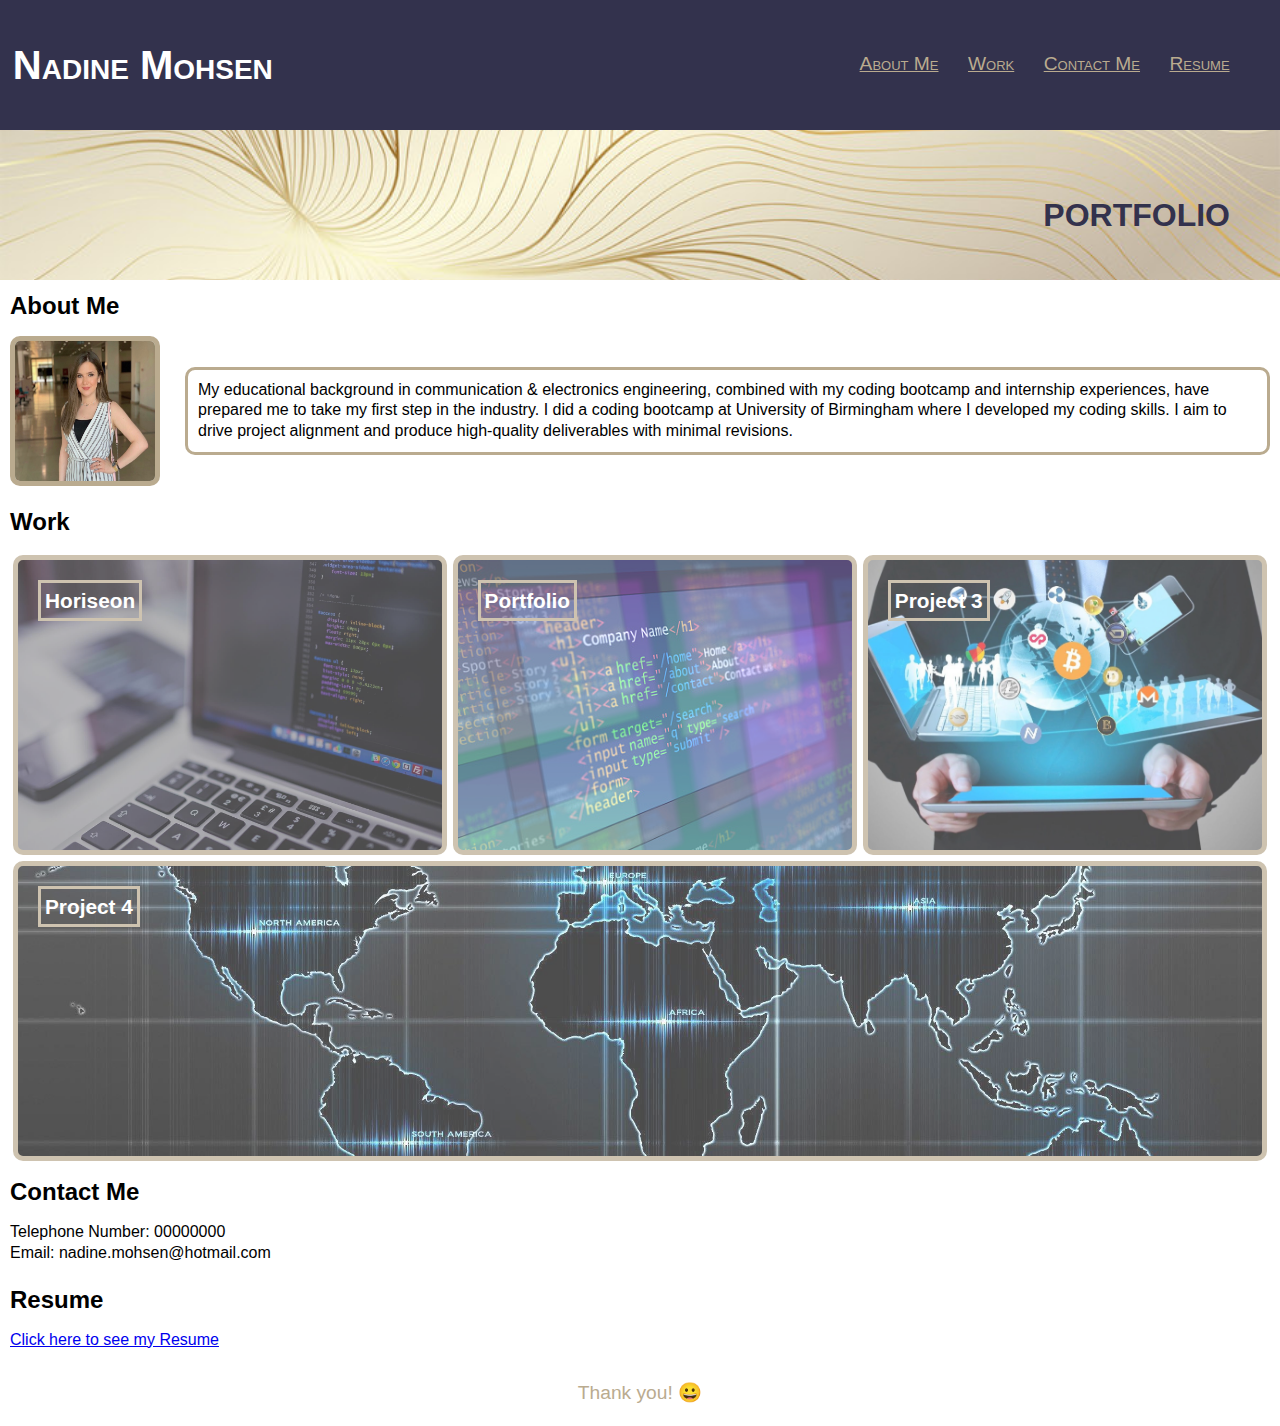
==== index.html @ 05b43766 "commit 5" ====
<!DOCTYPE html>
<html>
  <head>
    <title>My Portfolio</title>
    <meta charset="UTF-8" />
    <meta name="viewport" content="width=device-width, initial-scale=1" />
    <link rel="stylesheet" href="./assets/css/reset.css" />
    <link rel="stylesheet" type="text/css" href="./assets/css/style.css" />
        <link rel="shortcut icon" type="image/png" href="./assets/images/favicon.png">
  </head>
  
  <body>
  
    <header>
      <h1>Nadine Mohsen</h1>
      <nav>
        <ul>
            <li>
                <a href="#about-me">About Me</a>
            </li>
            <li>
                <a href="#work">Work</a>
            </li>
            <li>
                <a href="#contact-me">Contact Me</a>
            </li>
            <li>
                <a href="#resume">Resume</a>
            </li>
        </ul>
    </nav>
    </header>
    <div class="top">
        <h2> 
            PORTFOLIO
        </h2>
    </div>

    
        <section id="about-me">
            
            <h2>About Me</h2>
            <div>
                <img src="./assets/images/mypic.png" alt="Photo of me"/>
            <p> My educational background in communication & electronics engineering, combined with my coding bootcamp and internship experiences, have prepared me to take my first step in the industry.
                I did a coding bootcamp at University of Birmingham where I developed my coding skills.
                I aim to drive project alignment and produce high-quality deliverables with minimal revisions. 
            </p>


            
        </div>
        </section>

        <section id="work">
        
            <h2>Work</h2>
            <span>
                
             <a href="https://nadinemohsen.github.io/HW1-Repository/" id="p1" class="grow" target="_blank"> 
            <div>
               
                <h3>Horiseon</h3>
                
            </div>
            </a>

            <a href="https://nadinemohsen.github.io/Portfolio/" id="p2" class="projects" target="_blank">
            <div>
                <h3>Portfolio</h3> 
            </div>
            </a>

            <a href="https://www.google.co.uk/" id="p3" class="projects" target="_blank">
            <div>
                <h3>Project 3</h3> 
            </div>
            </a>

            <a href="https://www.google.co.uk/" id="p4" class="projects" target="_blank">
            <div>
                <h3>Project 4</h3>
            </div>
        </a>
       
    </span>
            
        </section>


        <section id="contact-me">
            <h2>Contact Me</h2>
            <p> Telephone Number: 00000000 <br>
                Email: nadine.mohsen@hotmail.com
            </p>
        </section>

        <section id="resume">
            <h2>Resume</h2>
            <p> <a href="resume.html" target="_blank" >Click here to see my Resume</a>
            </p>
        
         </section>

 
         <footer>
             Thank you!
         </footer>
        
    </body>
    </html>
---- assets/css/style.css ----
:root{
    --dark: rgb(51, 50, 77);
    --white:#ffffff;
    --gold:#baab8f; 
    --black:black;
    --font: 'Trebuchet MS', 'Lucida Sans Unicode', 'Lucida Grande', 'Lucida Sans', Arial, sans-serif;
}

body{
    font-family: var(--font);
    display:flex;
    flex-wrap:wrap;
    flex-direction:column;
    line-height:1.3;
}

header {
    display:flex;
    justify-content: space-between;
    align-items:center;
    padding:1%;
    background-color: var(--dark);
    font-variant:small-caps;      
}

header h1 {
    font-size: 250%;
    color:var(--white); 
}

header nav{
    float:right;
    margin-right:3%;   
}

header nav ul li{
    display:inline-block;
    font-size:120%;
    margin-left:25px;   
}

header nav ul li a{
    color:var(--gold);
}

.top {
    height: 150px;
    width: 100%;
    background-image: url("../images/header1.jpg");
    background-size: cover;
    background-position: center; 
}

.top h2{
    color:var(--dark);
    font-size:200%;
    position:absolute;
    right:50px;
    top:195px; 
}

section{
    padding:10px;
} 

section h2{
    font-size:150%;
    margin-bottom:15px;
   
}

 span{
    display:flex;
    flex-wrap:wrap;
    justify-content: center;
}  

#about-me div{
    display:flex;
    justify-content: space-between; 
    align-items:center;     
}

#about-me p{
    padding:10px;
    border-style:solid;
    border-radius:10px;
    border-color:var(--gold);
}

img{
    float:left;
    border-radius:10px;
    border-color:var(--gold);
    border-style:solid;
    border-width: 5px;
    width:150px;
    height:150px;
    margin-right:25px;
}
#work{
    height:670px;
}
h3{
    display:inline-block;
    color:var(--white);
    font-size:130%;
    padding:4px;
    border-style:solid;
    border-color: var(--gold);
    
}

.projects{
    flex: 1 0 400px;
} 

.grow{
    flex: 8 0 400px;  
} 

.projects, .grow{
     height:300px;
     margin:3px;
     text-align: left;
     padding-top:20px;
     padding-left:20px;
     background-size: cover;
     background-position: center; 
     border-radius:10px;
     border-color:var(--gold);
     border-style:solid;
     border-width: 5px;
     opacity: 0.7;   
}

.projects:hover , .grow:hover{
    opacity:1;
    font-size:150%;
    font-style:oblique;
    transform: rotate(1deg);
}

#p1{
    background-image: url("../images/img1.jpg");
}

#p2{
    background-image: url("../images/img2.jpg");
}

#p3{
    background-image: url("../images/img3.jpg");
}
   
#p4{
    background-image: url("../images/img4.jpg");
}


footer:after{
content:"😀";
}

footer{
    font-size:120%;
    color:var(--gold);
    margin-top:20px;
    margin-bottom:20px;
    text-align:center;
}



@media screen and (max-width: 768px) {
 
    .top{
        flex-direction: column;
        height:100px;
    }
    .top h2{
      top:135px;
      left:33%;
    }
    header{
      flex-direction: column;
    }
    img{
      margin-bottom:20px;
      margin-right:0;
    }
    section h2,p{
        text-align:center;
    }
    section h2{
        background-color:var(--gold);
    }
    #about-me div{
        flex-direction: column; 
    }

    #work{
        height:1300px;
    }
  }
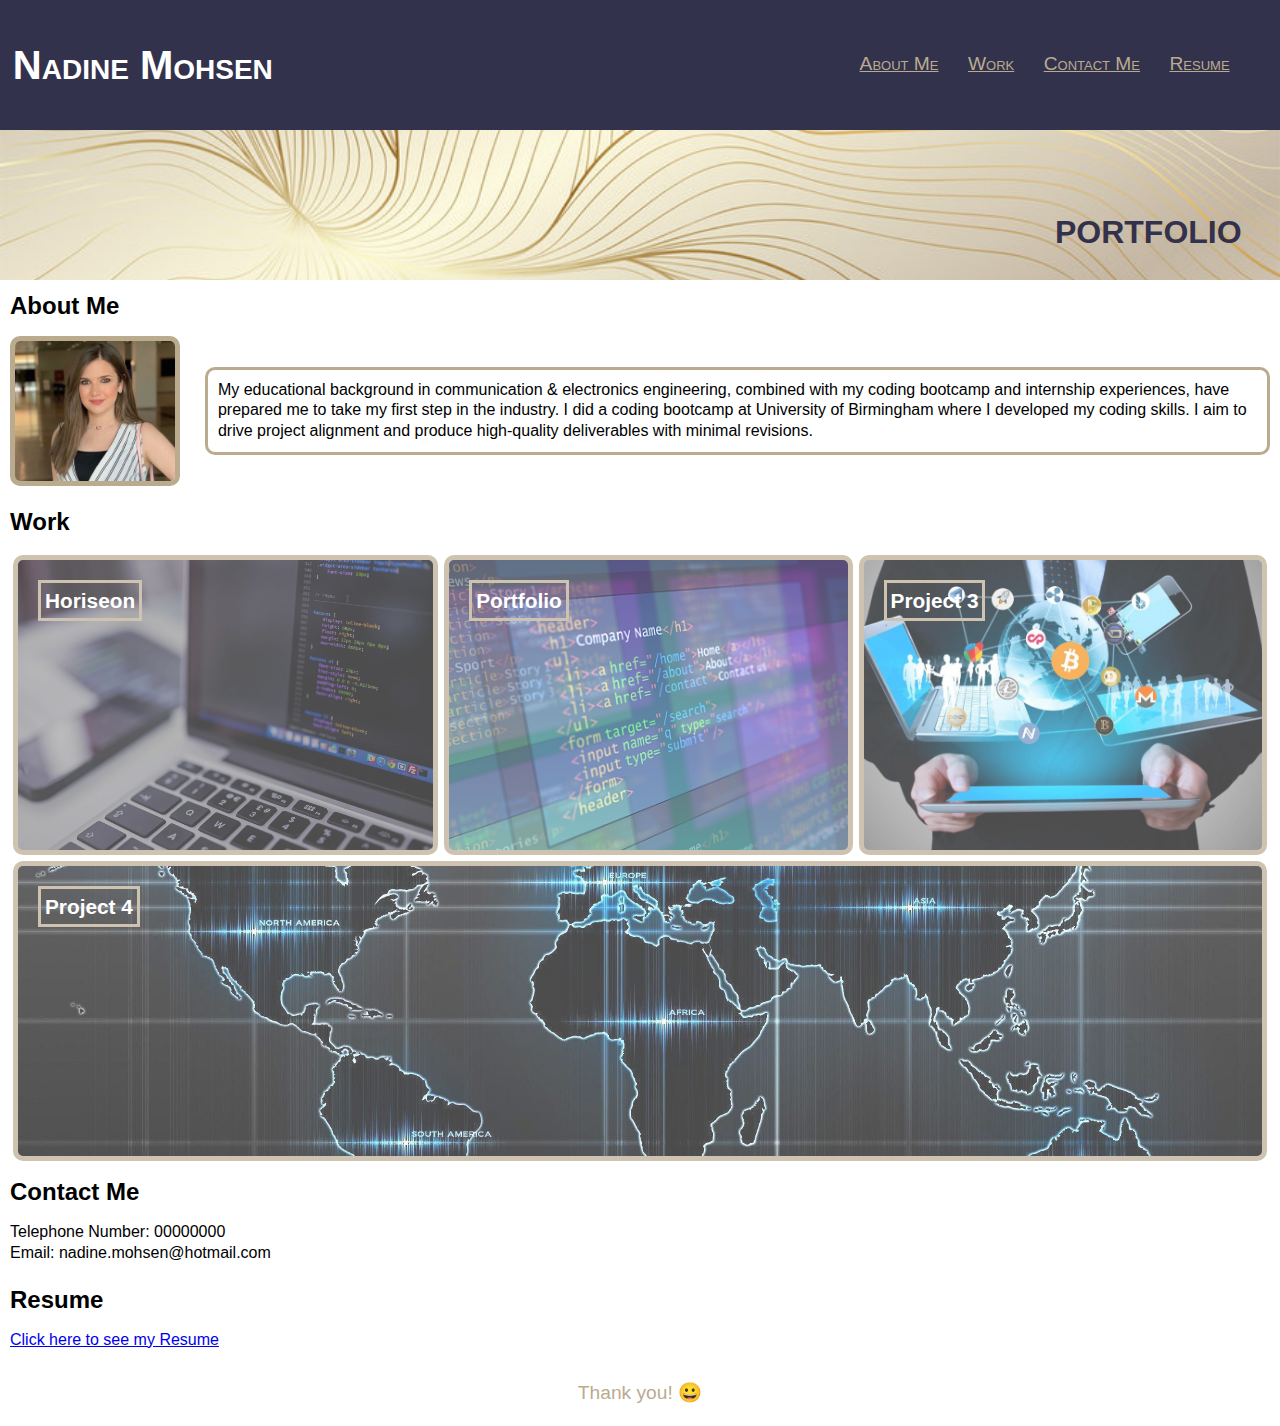
==== commit 3ff0c058: "Adding Comment" ====
--- a/index.html
+++ b/index.html
@@ -1,16 +1,21 @@
 <!DOCTYPE html>
 <html>
   <head>
+    <!-- Page title -->
     <title>My Portfolio</title>
     <meta charset="UTF-8" />
     <meta name="viewport" content="width=device-width, initial-scale=1" />
+    <!-- Link to css reset sheet -->
     <link rel="stylesheet" href="./assets/css/reset.css" />
+    <!-- Link to  css style sheet -->
     <link rel="stylesheet" type="text/css" href="./assets/css/style.css" />
-        <link rel="shortcut icon" type="image/png" href="./assets/images/favicon.png">
+    <!-- Setting an icon for this page -->
+    <link rel="shortcut icon" type="image/png" href="./assets/images/favicon.png">
   </head>
   
   <body>
   
+    <!-- Header section of the page includigng a title and links to each section of the page-->
     <header>
       <h1>Nadine Mohsen</h1>
       <nav>
@@ -30,41 +35,41 @@
         </ul>
     </nav>
     </header>
+
     <div class="top">
         <h2> 
             PORTFOLIO
         </h2>
     </div>
 
-    
+        <!-- First Section: About-me -->
         <section id="about-me">
-            
+            <!-- Title -->
             <h2>About Me</h2>
-            <div>
+            <div> 
+                <!-- image and patagraph -->
                 <img src="./assets/images/mypic.png" alt="Photo of me"/>
-            <p> My educational background in communication & electronics engineering, combined with my coding bootcamp and internship experiences, have prepared me to take my first step in the industry.
+                <p> My educational background in communication & electronics engineering, combined with my coding bootcamp and internship experiences, have prepared me to take my first step in the industry.
                 I did a coding bootcamp at University of Birmingham where I developed my coding skills.
                 I aim to drive project alignment and produce high-quality deliverables with minimal revisions. 
             </p>
+            </div>
+        </section>
 
+        
+        <!-- Second Section: Work -->
+        <section id="work">
+            <h2>Work</h2>
+            <span>
+
+           <!-- Each of the folliwing sections is a link to a project -->
+            <a href="https://nadinemohsen.github.io/HW1-Repository/" id="p1" class="grow" target="_blank"> 
+                <div>
+                    <h3>Horiseon</h3>
+                </div>
+            </a>
 
             
-        </div>
-        </section>
-
-        <section id="work">
-        
-            <h2>Work</h2>
-            <span>
-                
-             <a href="https://nadinemohsen.github.io/HW1-Repository/" id="p1" class="grow" target="_blank"> 
-            <div>
-               
-                <h3>Horiseon</h3>
-                
-            </div>
-            </a>
-
             <a href="https://nadinemohsen.github.io/Portfolio/" id="p2" class="projects" target="_blank">
             <div>
                 <h3>Portfolio</h3> 
@@ -81,13 +86,12 @@
             <div>
                 <h3>Project 4</h3>
             </div>
-        </a>
+            </a>
        
-    </span>
-            
+            </span>
         </section>
 
-
+         <!-- Third Section: Contact-me -->
         <section id="contact-me">
             <h2>Contact Me</h2>
             <p> Telephone Number: 00000000 <br>
@@ -95,17 +99,20 @@
             </p>
         </section>
 
+         <!-- Fourth Section: Resume -->
         <section id="resume">
             <h2>Resume</h2>
-            <p> <a href="resume.html" target="_blank" >Click here to see my Resume</a>
+            <!-- Link to another html page including my resume -->
+            <p> 
+                <a href="resume.html" target="_blank" >Click here to see my Resume</a>
             </p>
-        
-         </section>
+        </section>
 
  
          <footer>
              Thank you!
          </footer>
         
+    
     </body>
     </html>--- a/assets/css/style.css
+++ b/assets/css/style.css
@@ -1,11 +1,13 @@
+/* Setting Css variables */
 :root{
     --dark: rgb(51, 50, 77);
     --white:#ffffff;
     --gold:#baab8f; 
-    --black:black;
     --font: 'Trebuchet MS', 'Lucida Sans Unicode', 'Lucida Grande', 'Lucida Sans', Arial, sans-serif;
 }
 
+/* Body section is flexible when we change the window size, it wraps into a column */
+/* Font-family and space between lines are changed */
 body{
     font-family: var(--font);
     display:flex;
@@ -14,6 +16,7 @@
     line-height:1.3;
 }
 
+/* Header section is flexible when we change the window size, it wraps into a column */
 header {
     display:flex;
     justify-content: space-between;
@@ -28,11 +31,13 @@
     color:var(--white); 
 }
 
+/* Links are fixed to the right */
 header nav{
     float:right;
     margin-right:3%;   
 }
 
+/* Links are at the same line as h1 */
 header nav ul li{
     display:inline-block;
     font-size:120%;
@@ -43,20 +48,25 @@
     color:var(--gold);
 }
 
+/* Setting a background image */
 .top {
     height: 150px;
     width: 100%;
     background-image: url("../images/header1.jpg");
     background-size: cover;
     background-position: center; 
-}
-
+    display:flex;
+    justify-content: space-between;
+    align-items:flex-end;
+    padding-bottom:2%;
+}
+
+/* Position for h2 element */
 .top h2{
     color:var(--dark);
     font-size:200%;
     position:absolute;
-    right:50px;
-    top:195px; 
+    right:3%;
 }
 
 section{
@@ -65,11 +75,10 @@
 
 section h2{
     font-size:150%;
-    margin-bottom:15px;
-   
-}
-
- span{
+    margin-bottom:15px;   
+}
+
+span{
     display:flex;
     flex-wrap:wrap;
     justify-content: center;
@@ -81,6 +90,7 @@
     align-items:center;     
 }
 
+/* Paragraph in about-me section */
 #about-me p{
     padding:10px;
     border-style:solid;
@@ -88,19 +98,23 @@
     border-color:var(--gold);
 }
 
+/* My photo is fixed to the left next to paragraph */
 img{
     float:left;
     border-radius:10px;
     border-color:var(--gold);
     border-style:solid;
     border-width: 5px;
-    width:150px;
+    width:170px;
     height:150px;
     margin-right:25px;
 }
+
 #work{
     height:670px;
 }
+
+/* h3 elements are displayed on background-images for all projects */
 h3{
     display:inline-block;
     color:var(--white);
@@ -115,10 +129,12 @@
     flex: 1 0 400px;
 } 
 
+/* The first project section will grow larger than others */
 .grow{
-    flex: 8 0 400px;  
+    flex: 3 0 400px;  
 } 
 
+/* Style for all projects */
 .projects, .grow{
      height:300px;
      margin:3px;
@@ -134,6 +150,7 @@
      opacity: 0.7;   
 }
 
+/* Changing the design when the user hover over each project */
 .projects:hover , .grow:hover{
     opacity:1;
     font-size:150%;
@@ -141,6 +158,7 @@
     transform: rotate(1deg);
 }
 
+/* Background-image for each project */
 #p1{
     background-image: url("../images/img1.jpg");
 }
@@ -157,7 +175,7 @@
     background-image: url("../images/img4.jpg");
 }
 
-
+/* Adding emoji after footer */
 footer:after{
 content:"😀";
 }
@@ -170,36 +188,42 @@
     text-align:center;
 }
 
-
-
+/* When the screen is smaller than 768px the layout will change */
 @media screen and (max-width: 768px) {
- 
+    /* all sections will wrap into a column */
+    header{
+        flex-direction: column;
+      }
+
     .top{
         flex-direction: column;
+        justify-content: space-around;
+        align-items: center;
         height:100px;
     }
     .top h2{
-      top:135px;
-      left:33%;
-    }
-    header{
-      flex-direction: column;
-    }
-    img{
-      margin-bottom:20px;
-      margin-right:0;
-    }
+        position:static;
+    } 
+
+    /* h2 and p will move to the center */
     section h2,p{
         text-align:center;
     }
+    /* h2 will have a background-color */
     section h2{
         background-color:var(--gold);
     }
+
     #about-me div{
         flex-direction: column; 
     }
-
+    img{
+        margin-bottom:20px;
+        margin-right:0;
+      }
+      
     #work{
         height:1300px;
     }
-  }
+ 
+}
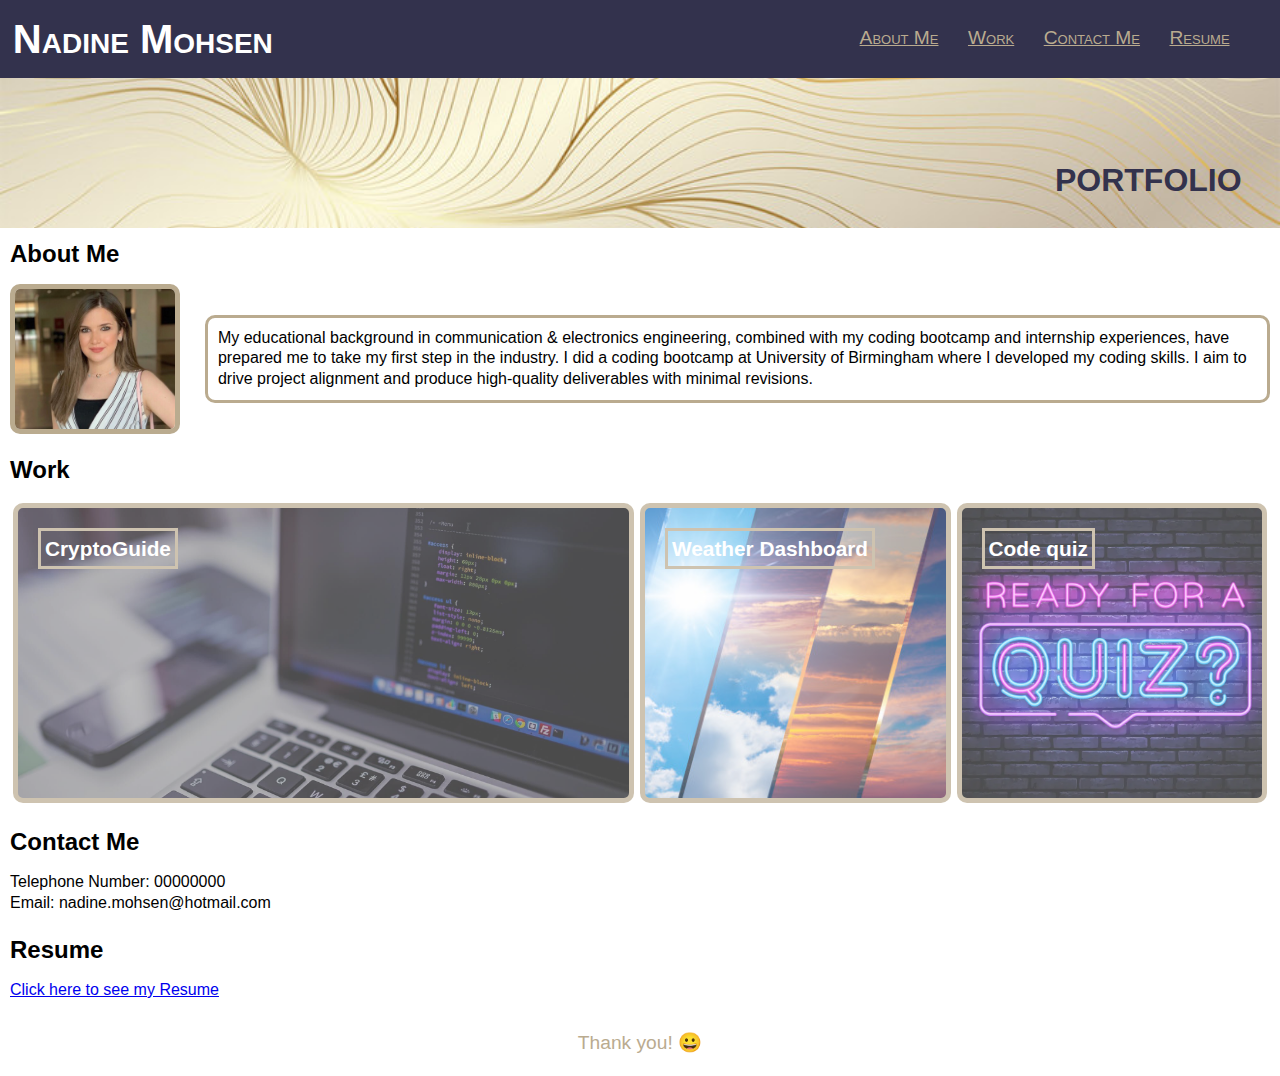
==== commit 6d55234c: "updated-projects" ====
--- a/index.html
+++ b/index.html
@@ -63,30 +63,30 @@
             <span>
 
            <!-- Each of the folliwing sections is a link to a project -->
-            <a href="https://nadinemohsen.github.io/HW1-Repository/" id="p1" class="grow" target="_blank"> 
+            <a href="https://josephcurtis1999.github.io/CryptocurrencyFinder/" id="p1" class="grow" target="_blank"> 
                 <div>
-                    <h3>Horiseon</h3>
+                    <h3>CryptoGuide</h3>
                 </div>
             </a>
 
             
-            <a href="https://nadinemohsen.github.io/Portfolio/" id="p2" class="projects" target="_blank">
+            <a href="https://nadinemohsen.github.io/Weather-Dashboard/" id="p2" class="projects" target="_blank">
             <div>
-                <h3>Portfolio</h3> 
+                <h3>Weather Dashboard</h3> 
             </div>
             </a>
 
-            <a href="https://www.google.co.uk/" id="p3" class="projects" target="_blank">
+            <a href="https://nadinemohsen.github.io/Code-Quiz/" id="p3" class="projects" target="_blank">
             <div>
-                <h3>Project 3</h3> 
+                <h3>Code quiz</h3> 
             </div>
             </a>
 
-            <a href="https://www.google.co.uk/" id="p4" class="projects" target="_blank">
+            <!-- <a href="https://www.google.co.uk/" id="p4" class="projects" target="_blank">
             <div>
-                <h3>Project 4</h3>
+                <h3></h3>
             </div>
-            </a>
+            </a> -->
        
             </span>
         </section>
--- a/assets/css/style.css
+++ b/assets/css/style.css
@@ -11,7 +11,7 @@
 body{
     font-family: var(--font);
     display:flex;
-    flex-wrap:wrap;
+    /* flex-wrap:wrap; */
     flex-direction:column;
     line-height:1.3;
 }
@@ -77,12 +77,6 @@
     font-size:150%;
     margin-bottom:15px;   
 }
-
-span{
-    display:flex;
-    flex-wrap:wrap;
-    justify-content: center;
-}  
 
 #about-me div{
     display:flex;
@@ -110,10 +104,6 @@
     margin-right:25px;
 }
 
-#work{
-    height:670px;
-}
-
 /* h3 elements are displayed on background-images for all projects */
 h3{
     display:inline-block;
@@ -125,13 +115,20 @@
     
 }
 
+ span{
+    display:flex;
+    flex-wrap:wrap;
+    justify-content: center;
+    /* flex-direction: column;  */
+}   
+
 .projects{
-    flex: 1 0 400px;
+    flex: 1 0 300px;
 } 
 
 /* The first project section will grow larger than others */
 .grow{
-    flex: 3 0 400px;  
+    flex: 2 0 600px;  
 } 
 
 /* Style for all projects */
@@ -213,17 +210,17 @@
     section h2{
         background-color:var(--gold);
     }
-
-    #about-me div{
-        flex-direction: column; 
-    }
+    .grow{
+        flex:2 0 300px;
+    }
+    #about-me div, #work{
+        flex-direction: column;
+    }
+
     img{
         margin-bottom:20px;
         margin-right:0;
       }
       
-    #work{
-        height:1300px;
-    }
- 
-}
+   
+}
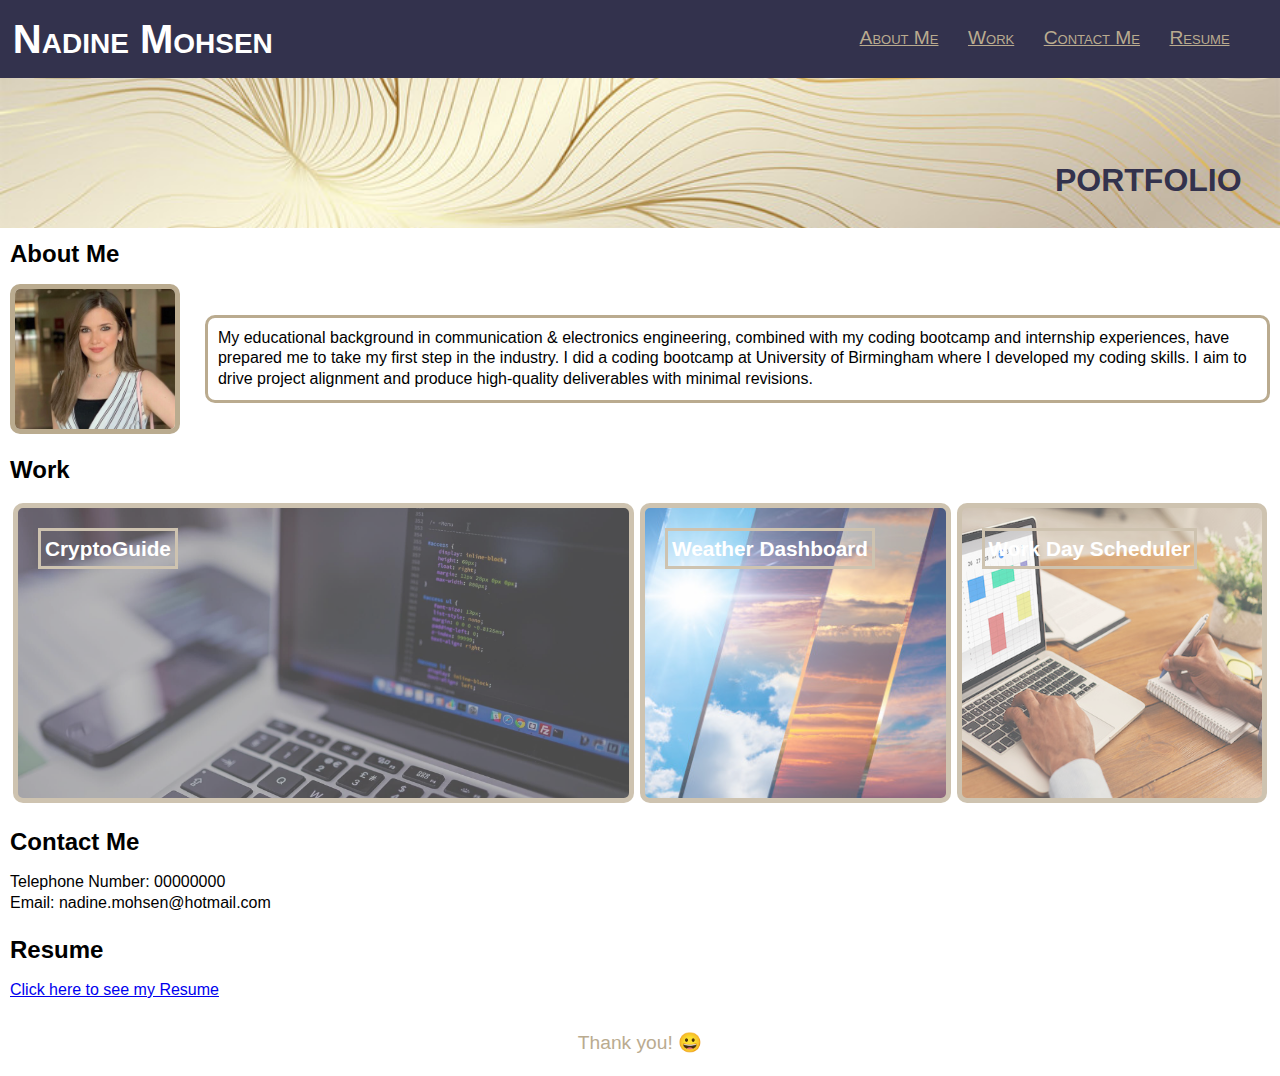
==== commit 78f60df9: "home page: links to github linkedin and resume" ====
--- a/index.html
+++ b/index.html
@@ -2,7 +2,7 @@
 <html>
   <head>
     <!-- Page title -->
-    <title>My Portfolio</title>
+    <title>Portfolio</title>
     <meta charset="UTF-8" />
     <meta name="viewport" content="width=device-width, initial-scale=1" />
     <!-- Link to css reset sheet -->
@@ -76,9 +76,9 @@
             </div>
             </a>
 
-            <a href="https://nadinemohsen.github.io/Code-Quiz/" id="p3" class="projects" target="_blank">
+            <a href="https://nadinemohsen.github.io/Work-day-scheduler/" id="p3" class="projects" target="_blank">
             <div>
-                <h3>Code quiz</h3> 
+                <h3>Work Day Scheduler</h3> 
             </div>
             </a>
 
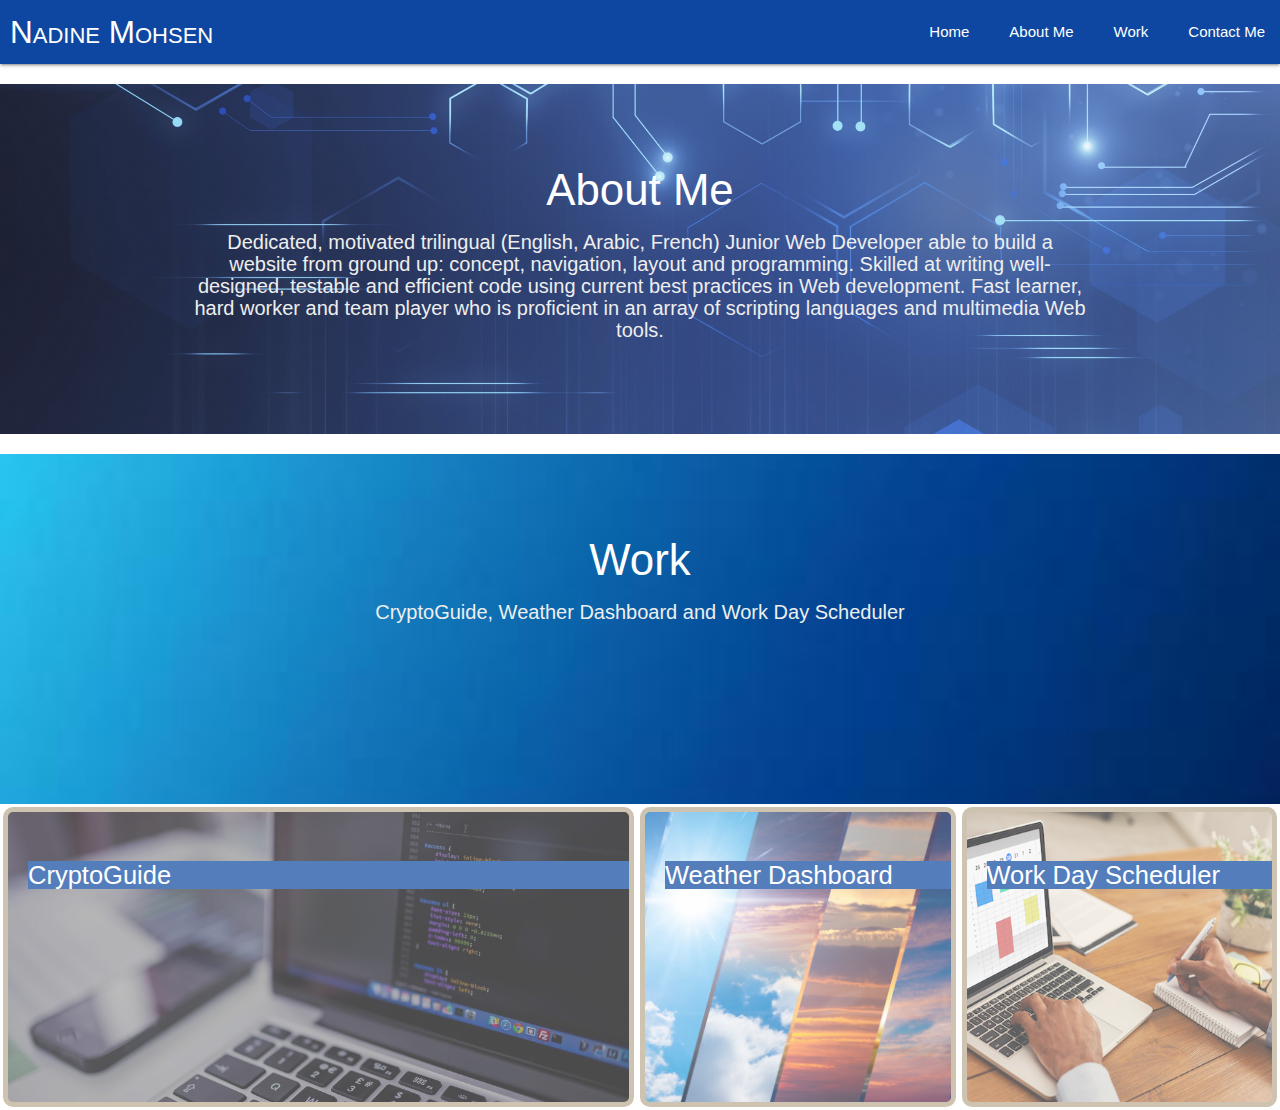
==== commit 2fb5f89a: "updated about me and work" ====
--- a/index.html
+++ b/index.html
@@ -5,61 +5,69 @@
     <title>Portfolio</title>
     <meta charset="UTF-8" />
     <meta name="viewport" content="width=device-width, initial-scale=1" />
-    <!-- Link to css reset sheet -->
-    <link rel="stylesheet" href="./assets/css/reset.css" />
+    <link rel="stylesheet" href="https://cdnjs.cloudflare.com/ajax/libs/materialize/1.0.0/css/materialize.min.css">
     <!-- Link to  css style sheet -->
     <link rel="stylesheet" type="text/css" href="./assets/css/style.css" />
     <!-- Setting an icon for this page -->
     <link rel="shortcut icon" type="image/png" href="./assets/images/favicon.png">
-  </head>
+    <link href="https://fonts.googleapis.com/icon?family=Material+Icons" rel="stylesheet">
+
+</head>
   
   <body>
-  
-    <!-- Header section of the page includigng a title and links to each section of the page-->
-    <header>
-      <h1>Nadine Mohsen</h1>
-      <nav>
-        <ul>
-            <li>
-                <a href="#about-me">About Me</a>
-            </li>
-            <li>
-                <a href="#work">Work</a>
-            </li>
-            <li>
-                <a href="#contact-me">Contact Me</a>
-            </li>
-            <li>
-                <a href="#resume">Resume</a>
-            </li>
-        </ul>
-    </nav>
-    </header>
 
-    <div class="top">
-        <h2> 
-            PORTFOLIO
-        </h2>
+   <header>
+       <!-- navbar -->
+    <nav>
+        <div class="nav-wrapper #0d47a1 blue darken-4">
+          <a href="./home.html" class="brand-logo">Nadine Mohsen</a>
+          <a href="#" data-target="mobile-demo" class="sidenav-trigger"><i class="material-icons">menu</i></a>
+          <ul class="right hide-on-med-and-down">
+            <li><a href="./home.html">Home</a></li>
+            <li><a href="#about-me">About Me</a></li>
+            <li><a href="#work">Work</a></li>
+            <li><a href="./contact.html">Contact Me</a></li>
+          </ul>
+        </div>
+      </nav>
+    
+      <ul class="sidenav" id="mobile-demo">
+        <li><a href="./home.html">Home</a></li>
+        <li><a href="#about-me">About Me</a></li>
+        <li><a href="#work">Work</a></li>
+        <li><a href="./contact.html">Contact Me</a></li>
+      </ul>
+    </header>        
+<!-- about me section -->
+    <div class="slider" id="#about-me">
+      <ul class="slides">
+        <li>
+          <img src="./assets/images/background1.jpg">
+          <div class="caption center-align">
+            <h3>About Me</h3>
+            <h5 class="light grey-text text-lighten-3">Dedicated, motivated trilingual (English, Arabic, French) Junior Web Developer able to build a website from ground up: concept, navigation, layout and programming. Skilled at writing well-designed, testable and efficient code using current best practices in Web development. Fast learner, hard worker and team player who is proficient in an array of scripting languages and multimedia Web tools.</h5>
+          </div>
+        </li>
+      </ul>
     </div>
 
-        <!-- First Section: About-me -->
-        <section id="about-me">
-            <!-- Title -->
-            <h2>About Me</h2>
-            <div> 
-                <!-- image and patagraph -->
-                <img src="./assets/images/mypic.png" alt="Photo of me"/>
-                <p> My educational background in communication & electronics engineering, combined with my coding bootcamp and internship experiences, have prepared me to take my first step in the industry.
-                I did a coding bootcamp at University of Birmingham where I developed my coding skills.
-                I aim to drive project alignment and produce high-quality deliverables with minimal revisions. 
-            </p>
-            </div>
-        </section>
+<!-- work section -->
+    <div class="slider">
+      <ul class="slides">
+        <li>
+          <img src="./assets/images/background-3.jpg">
+          <div class="caption center-align">
+            <h3>Work</h3>
+            <h5 class="light grey-text text-lighten-3">CryptoGuide, Weather Dashboard and Work Day Scheduler</h5>
+          </div>
+        </li>
+      </ul>
+    </div>
 
         
         <!-- Second Section: Work -->
         <section id="work">
-            <h2>Work</h2>
+           
             <span>
 
            <!-- Each of the folliwing sections is a link to a project -->
@@ -81,38 +89,23 @@
                 <h3>Work Day Scheduler</h3> 
             </div>
             </a>
-
-            <!-- <a href="https://www.google.co.uk/" id="p4" class="projects" target="_blank">
-            <div>
-                <h3></h3>
-            </div>
-            </a> -->
        
             </span>
         </section>
 
-         <!-- Third Section: Contact-me -->
-        <section id="contact-me">
-            <h2>Contact Me</h2>
-            <p> Telephone Number: 00000000 <br>
-                Email: nadine.mohsen@hotmail.com
-            </p>
-        </section>
 
-         <!-- Fourth Section: Resume -->
-        <section id="resume">
-            <h2>Resume</h2>
-            <!-- Link to another html page including my resume -->
-            <p> 
-                <a href="resume.html" target="_blank" >Click here to see my Resume</a>
-            </p>
-        </section>
+         <script src="https://cdnjs.cloudflare.com/ajax/libs/jquery/3.2.1/jquery.min.js"></script>
+         <script src="https://cdnjs.cloudflare.com/ajax/libs/materialize/1.0.0/js/materialize.min.js"></script>
+         <script>  $(document).ready(function(){
+            $('.sidenav').sidenav();
+          });
+          
+  $(document).ready(function(){
+   
+    $('.slider').slider({height:350,indicators:false})
 
  
-         <footer>
-             Thank you!
-         </footer>
-        
-    
-    </body>
+  });
+       </script>
+        </body>
     </html>--- a/assets/css/style.css
+++ b/assets/css/style.css
@@ -1,6 +1,5 @@
 /* Setting Css variables */
 :root{
-    --dark: rgb(51, 50, 77);
     --white:#ffffff;
     --gold:#baab8f; 
     --font: 'Trebuchet MS', 'Lucida Sans Unicode', 'Lucida Grande', 'Lucida Sans', Arial, sans-serif;
@@ -11,108 +10,31 @@
 body{
     font-family: var(--font);
     display:flex;
-    /* flex-wrap:wrap; */
     flex-direction:column;
-    line-height:1.3;
+    line-height:1.3;}
+
+/* font varianf for my name */
+.brand-logo{
+    font-variant: small-caps;
+}
+/* padding for my name */
+a{
+   margin-left:10px;
+}
+/* margin for slider */
+.slider{
+    margin-top:20px;
+}
+/* font size for slider h5 */
+h5{
+    font-size:20px;
 }
 
-/* Header section is flexible when we change the window size, it wraps into a column */
-header {
-    display:flex;
-    justify-content: space-between;
-    align-items:center;
-    padding:1%;
-    background-color: var(--dark);
-    font-variant:small-caps;      
-}
-
-header h1 {
-    font-size: 250%;
-    color:var(--white); 
-}
-
-/* Links are fixed to the right */
-header nav{
-    float:right;
-    margin-right:3%;   
-}
-
-/* Links are at the same line as h1 */
-header nav ul li{
-    display:inline-block;
-    font-size:120%;
-    margin-left:25px;   
-}
-
-header nav ul li a{
-    color:var(--gold);
-}
-
-/* Setting a background image */
-.top {
-    height: 150px;
-    width: 100%;
-    background-image: url("../images/header1.jpg");
-    background-size: cover;
-    background-position: center; 
-    display:flex;
-    justify-content: space-between;
-    align-items:flex-end;
-    padding-bottom:2%;
-}
-
-/* Position for h2 element */
-.top h2{
-    color:var(--dark);
-    font-size:200%;
-    position:absolute;
-    right:3%;
-}
-
-section{
-    padding:10px;
-} 
-
-section h2{
-    font-size:150%;
-    margin-bottom:15px;   
-}
-
-#about-me div{
-    display:flex;
-    justify-content: space-between; 
-    align-items:center;     
-}
-
-/* Paragraph in about-me section */
-#about-me p{
-    padding:10px;
-    border-style:solid;
-    border-radius:10px;
-    border-color:var(--gold);
-}
-
-/* My photo is fixed to the left next to paragraph */
-img{
-    float:left;
-    border-radius:10px;
-    border-color:var(--gold);
-    border-style:solid;
-    border-width: 5px;
-    width:170px;
-    height:150px;
-    margin-right:25px;
-}
-
-/* h3 elements are displayed on background-images for all projects */
-h3{
-    display:inline-block;
-    color:var(--white);
-    font-size:130%;
-    padding:4px;
-    border-style:solid;
-    border-color: var(--gold);
-    
+section h3{
+    font-size:170%;
+    margin-bottom:15px;
+    background-color:#0d47a1;
+   color:white;
 }
 
  span{
@@ -150,9 +72,7 @@
 /* Changing the design when the user hover over each project */
 .projects:hover , .grow:hover{
     opacity:1;
-    font-size:150%;
-    font-style:oblique;
-    transform: rotate(1deg);
+    font-size:110%;
 }
 
 /* Background-image for each project */
@@ -167,60 +87,30 @@
 #p3{
     background-image: url("../images/img3.jpg");
 }
-   
-#p4{
-    background-image: url("../images/img4.jpg");
-}
-
-/* Adding emoji after footer */
-footer:after{
-content:"😀";
-}
-
-footer{
-    font-size:120%;
-    color:var(--gold);
-    margin-top:20px;
-    margin-bottom:20px;
-    text-align:center;
-}
 
 /* When the screen is smaller than 768px the layout will change */
 @media screen and (max-width: 768px) {
-    /* all sections will wrap into a column */
-    header{
-        flex-direction: column;
-      }
-
-    .top{
-        flex-direction: column;
-        justify-content: space-around;
-        align-items: center;
-        height:100px;
+    /* slider h3 and h5 */
+    h3{
+        margin-top:0px;
+        padding:0;
+        font-size:25px;
     }
-    .top h2{
-        position:static;
-    } 
-
-    /* h2 and p will move to the center */
-    section h2,p{
-        text-align:center;
+    h5{
+        font-size:18px;
     }
     /* h2 will have a background-color */
-    section h2{
-        background-color:var(--gold);
-    }
+    section h3{
+        background-color:rgb(70, 71, 63);
+        color:white;
+    } 
     .grow{
         flex:2 0 300px;
     }
-    #about-me div, #work{
+     #work{
         flex-direction: column;
     }
+}
 
-    img{
-        margin-bottom:20px;
-        margin-right:0;
-      }
-      
-   
-}
+
+
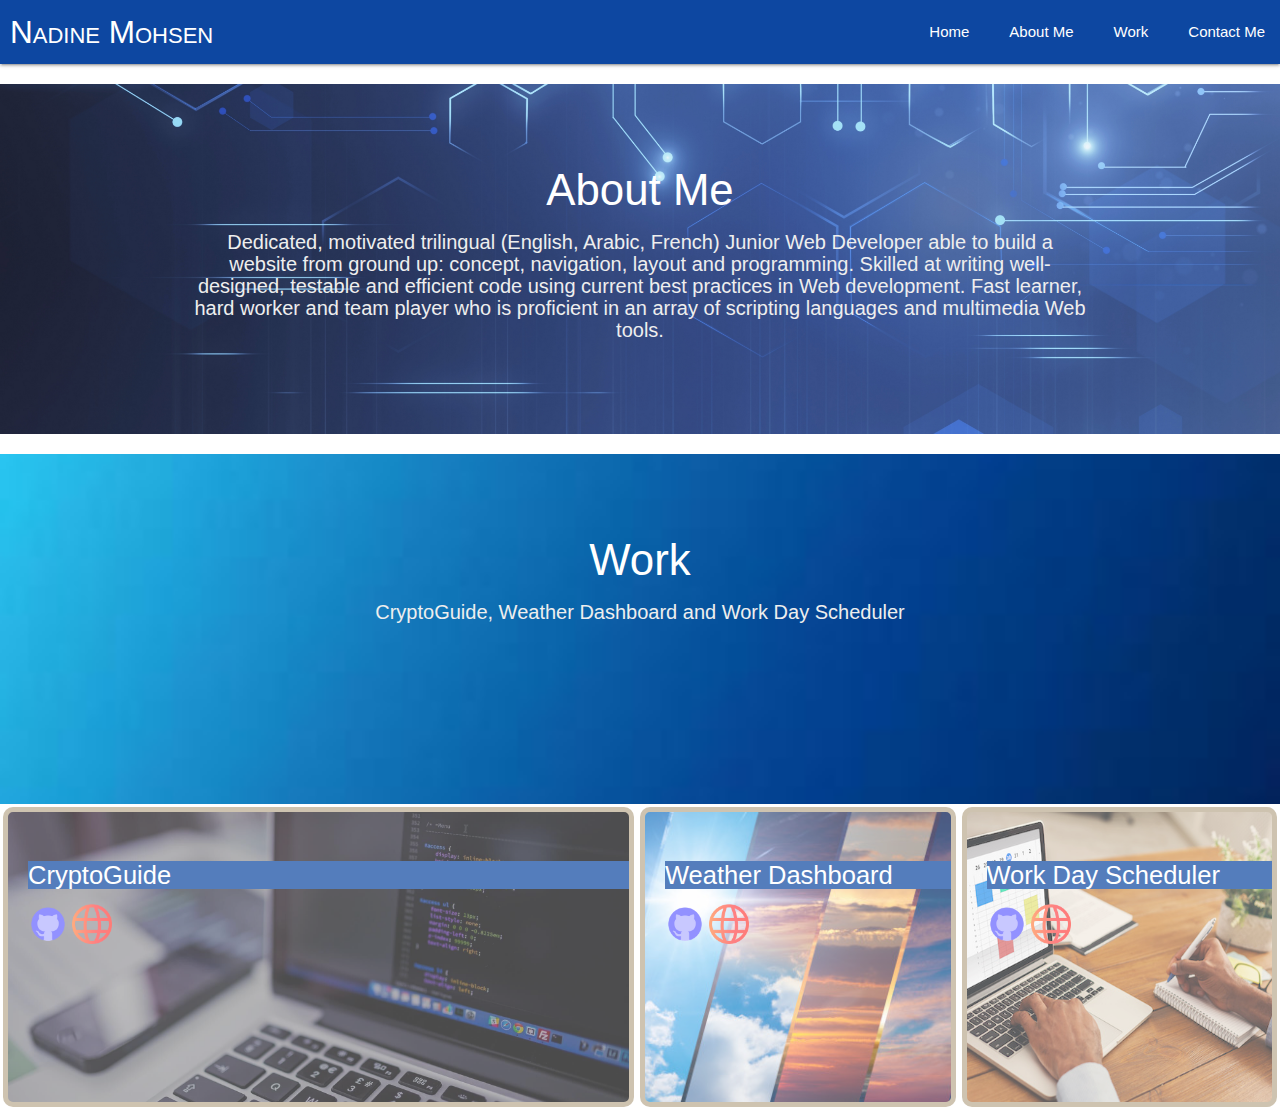
==== commit ffa6732f: "contact me page" ====
--- a/index.html
+++ b/index.html
@@ -71,9 +71,11 @@
             <span>
 
            <!-- Each of the folliwing sections is a link to a project -->
-            <a href="https://josephcurtis1999.github.io/CryptocurrencyFinder/" id="p1" class="grow" target="_blank"> 
+            <a  href="https://josephcurtis1999.github.io/CryptocurrencyFinder/" id="p1" class="grow" target="_blank"> 
                 <div>
                     <h3>CryptoGuide</h3>
+                    <img class= "icons" src="./assets/images/git.png" id="icon1">
+                    <img class= "icons" src="./assets/images/web.png">
                 </div>
             </a>
 
@@ -81,12 +83,16 @@
             <a href="https://nadinemohsen.github.io/Weather-Dashboard/" id="p2" class="projects" target="_blank">
             <div>
                 <h3>Weather Dashboard</h3> 
+                <img class= "icons" src="./assets/images/git.png" id="icon2">
+                <img class= "icons" src="./assets/images/web.png">
             </div>
             </a>
 
             <a href="https://nadinemohsen.github.io/Work-day-scheduler/" id="p3" class="projects" target="_blank">
             <div>
                 <h3>Work Day Scheduler</h3> 
+                <img class= "icons" src="./assets/images/git.png" id="icon3">
+                <img class= "icons" src="./assets/images/web.png" >
             </div>
             </a>
        
@@ -101,11 +107,24 @@
           });
           
   $(document).ready(function(){
-   
     $('.slider').slider({height:350,indicators:false})
-
  
   });
+
+  var p1repo= document.getElementById("icon1")
+  p1repo.addEventListener("click",function(){
+    document.location.replace("https://github.com/JosephCurtis1999/CryptocurrencyFinder")
+  })
+
+  var p2repo= document.getElementById("icon2")
+  p2repo.addEventListener("click",function(){
+    document.location.replace("https://github.com/NadineMohsen/Weather-Dashboard")
+  })
+
+  var p3repo= document.getElementById("icon3")
+  p3repo.addEventListener("click",function(){
+    document.location.replace("https://github.com/NadineMohsen/Work-day-scheduler")
+  })
        </script>
         </body>
     </html>--- a/assets/css/style.css
+++ b/assets/css/style.css
@@ -88,6 +88,13 @@
     background-image: url("../images/img3.jpg");
 }
 
+.icons{
+    height:40px;
+    width:40px;
+  
+  align-items: right;
+}
+
 /* When the screen is smaller than 768px the layout will change */
 @media screen and (max-width: 768px) {
     /* slider h3 and h5 */
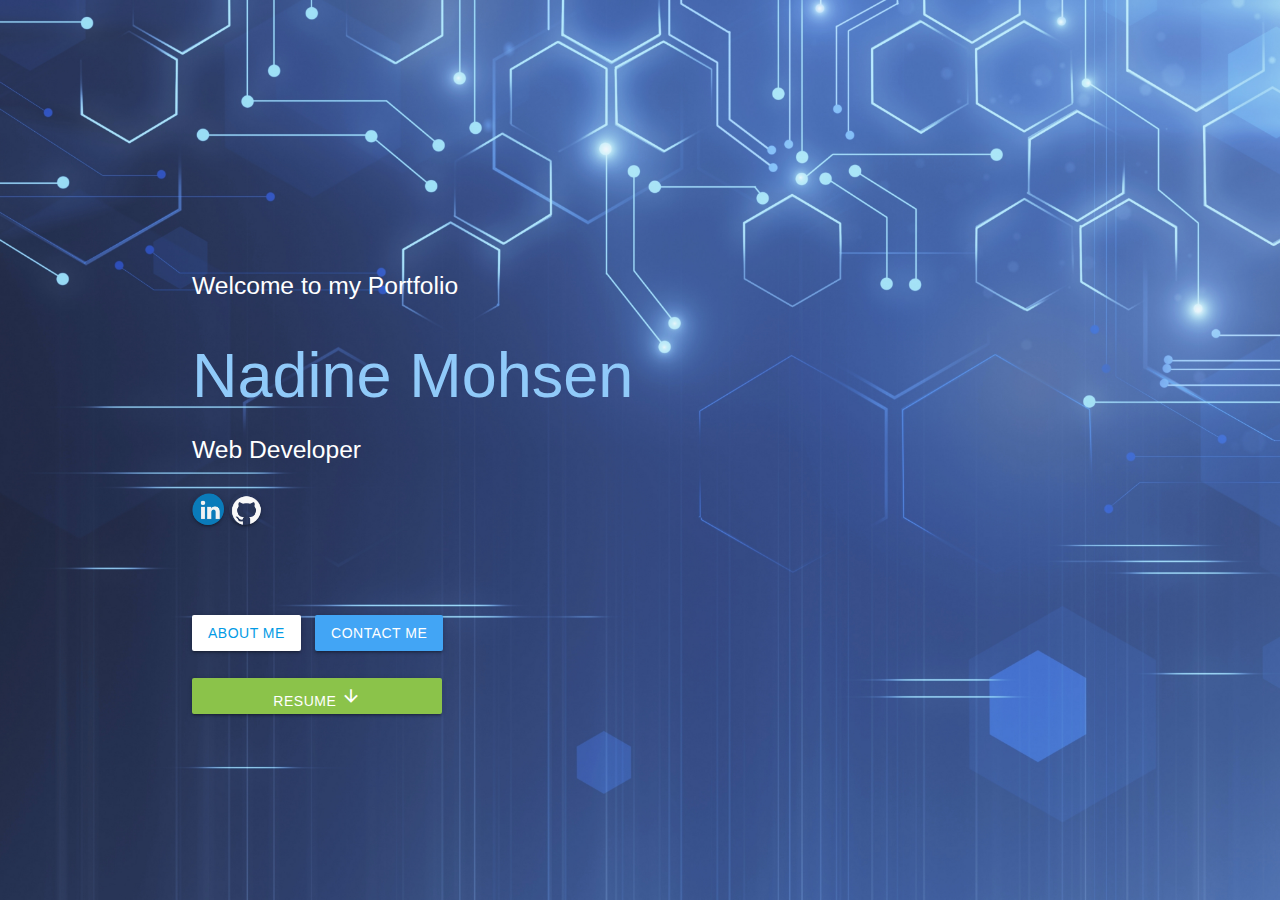
==== commit ff9e2579: "updated read me" ====
--- a/index.html
+++ b/index.html
@@ -1,4 +1,4 @@
-<!DOCTYPE html>
+    <!DOCTYPE html>
 <html>
   <head>
     <!-- Page title -->
@@ -7,124 +7,40 @@
     <meta name="viewport" content="width=device-width, initial-scale=1" />
     <link rel="stylesheet" href="https://cdnjs.cloudflare.com/ajax/libs/materialize/1.0.0/css/materialize.min.css">
     <!-- Link to  css style sheet -->
-    <link rel="stylesheet" type="text/css" href="./assets/css/style.css" />
+    <link rel="stylesheet" type="text/css" href="./assets/css/homestyle.css" />
     <!-- Setting an icon for this page -->
     <link rel="shortcut icon" type="image/png" href="./assets/images/favicon.png">
-    <link href="https://fonts.googleapis.com/icon?family=Material+Icons" rel="stylesheet">
-
+   <link href="https://fonts.googleapis.com/icon?family=Material+Icons" rel="stylesheet">
 </head>
   
-  <body>
-
-   <header>
-       <!-- navbar -->
-    <nav>
-        <div class="nav-wrapper #0d47a1 blue darken-4">
-          <a href="./home.html" class="brand-logo">Nadine Mohsen</a>
-          <a href="#" data-target="mobile-demo" class="sidenav-trigger"><i class="material-icons">menu</i></a>
-          <ul class="right hide-on-med-and-down">
-            <li><a href="./home.html">Home</a></li>
-            <li><a href="#about-me">About Me</a></li>
-            <li><a href="#work">Work</a></li>
-            <li><a href="./contact.html">Contact Me</a></li>
-          </ul>
+  
+ <body>
+    <div class="container">
+      <!-- headers -->
+        <h5>Welcome to my Portfolio</h5>
+        <h1>Nadine Mohsen</h1>
+        <h5>Web Developer</h5>
+      <!-- links to linkedin and github -->
+        <div>
+        <a class="btn-floating btn-small waves-effect waves-light transparent links" href="https://www.linkedin.com/in/nadine-mohsen/"><img src="./assets/images/linkedin.png"></a>
+        <a class="btn-floating btn-small waves-effect waves-light transparent links" href="https://github.com/NadineMohsen"><img src="./assets/images/github.png"></a>
         </div>
-      </nav>
-    
-      <ul class="sidenav" id="mobile-demo">
-        <li><a href="./home.html">Home</a></li>
-        <li><a href="#about-me">About Me</a></li>
-        <li><a href="#work">Work</a></li>
-        <li><a href="./contact.html">Contact Me</a></li>
-      </ul>
-    </header>        
-<!-- about me section -->
-    <div class="slider" id="#about-me">
-      <ul class="slides">
-        <li>
-          <img src="./assets/images/background1.jpg">
-          <div class="caption center-align">
-            <h3>About Me</h3>
-            <h5 class="light grey-text text-lighten-3">Dedicated, motivated trilingual (English, Arabic, French) Junior Web Developer able to build a website from ground up: concept, navigation, layout and programming. Skilled at writing well-designed, testable and efficient code using current best practices in Web development. Fast learner, hard worker and team player who is proficient in an array of scripting languages and multimedia Web tools.</h5>
-          </div>
-        </li>
-      </ul>
+        <!-- links to other pages -->
+        <button class="btn waves-effect waves-light blue-text text-darken-2 white" type="submit" name="action">
+            <a href="./home.html">About Me</a>
+        </button>
+        <button class="btn waves-effect waves-light white-text blue lighten-1" type="submit" name="action">
+          <a href="./contact.html" class="contactme">Contact Me</a>
+        </button>
+        <div>
+          <!-- resume -->
+        <button class="btn waves-effect waves-light  hoverable light-green  custom-button" type="submit" name="action"><a href="NadineMohsen-CV2022 .pdf" class="white-text">
+            Resume <i class="material-icons">arrow_downward</i></a>
+        </button>
+        </div>
     </div>
-
-<!-- work section -->
-    <div class="slider">
-      <ul class="slides">
-        <li>
-          <img src="./assets/images/background-3.jpg">
-          <div class="caption center-align">
-            <h3>Work</h3>
-            <h5 class="light grey-text text-lighten-3">CryptoGuide, Weather Dashboard and Work Day Scheduler</h5>
-          </div>
-        </li>
-      </ul>
-    </div>
-
-        
-        <!-- Second Section: Work -->
-        <section id="work">
-           
-            <span>
-
-           <!-- Each of the folliwing sections is a link to a project -->
-            <a  href="https://josephcurtis1999.github.io/CryptocurrencyFinder/" id="p1" class="grow" target="_blank"> 
-                <div>
-                    <h3>CryptoGuide</h3>
-                    <img class= "icons" src="./assets/images/git.png" id="icon1">
-                    <img class= "icons" src="./assets/images/web.png">
-                </div>
-            </a>
-
-            
-            <a href="https://nadinemohsen.github.io/Weather-Dashboard/" id="p2" class="projects" target="_blank">
-            <div>
-                <h3>Weather Dashboard</h3> 
-                <img class= "icons" src="./assets/images/git.png" id="icon2">
-                <img class= "icons" src="./assets/images/web.png">
-            </div>
-            </a>
-
-            <a href="https://nadinemohsen.github.io/Work-day-scheduler/" id="p3" class="projects" target="_blank">
-            <div>
-                <h3>Work Day Scheduler</h3> 
-                <img class= "icons" src="./assets/images/git.png" id="icon3">
-                <img class= "icons" src="./assets/images/web.png" >
-            </div>
-            </a>
+ 
        
-            </span>
-        </section>
-
-
-         <script src="https://cdnjs.cloudflare.com/ajax/libs/jquery/3.2.1/jquery.min.js"></script>
-         <script src="https://cdnjs.cloudflare.com/ajax/libs/materialize/1.0.0/js/materialize.min.js"></script>
-         <script>  $(document).ready(function(){
-            $('.sidenav').sidenav();
-          });
-          
-  $(document).ready(function(){
-    $('.slider').slider({height:350,indicators:false})
- 
-  });
-
-  var p1repo= document.getElementById("icon1")
-  p1repo.addEventListener("click",function(){
-    document.location.replace("https://github.com/JosephCurtis1999/CryptocurrencyFinder")
-  })
-
-  var p2repo= document.getElementById("icon2")
-  p2repo.addEventListener("click",function(){
-    document.location.replace("https://github.com/NadineMohsen/Weather-Dashboard")
-  })
-
-  var p3repo= document.getElementById("icon3")
-  p3repo.addEventListener("click",function(){
-    document.location.replace("https://github.com/NadineMohsen/Work-day-scheduler")
-  })
-       </script>
-        </body>
-    </html>+    <script src="https://cdnjs.cloudflare.com/ajax/libs/materialize/1.0.0/js/materialize.min.js"></script>
+  </body>
+</html>--- a/assets/css/homestyle.css
+++ b/assets/css/homestyle.css
@@ -0,0 +1,52 @@
+html {
+    height: 100%;
+  }
+body{
+    color:white;
+    margin-top:20%;
+    background-image:url("../images/background1.jpg");
+    background-size: cover;
+    background-position: center; 
+    display:flex;
+}
+h1{
+    border-color:white;
+    color:#90caf9;
+
+}
+button{
+    margin-top:10%;
+    margin-right:10px;
+}
+
+img{
+    width:35px;
+    height:35px;
+}
+
+.links{
+    margin-top:20px;
+}
+.custom-button{
+    margin-top:3%;  
+    width:250px; 
+    text-align: center;
+}
+.contactme{
+    color:white;
+}
+
+@media screen and (max-width: 768px) {
+    div{
+        background-color:#90caf9;
+        color:black;
+        padding:10px;
+        text-align: center;
+    }
+    h1{
+        color:black;
+    }
+    .custom-button{
+       margin-right:0;
+    }
+}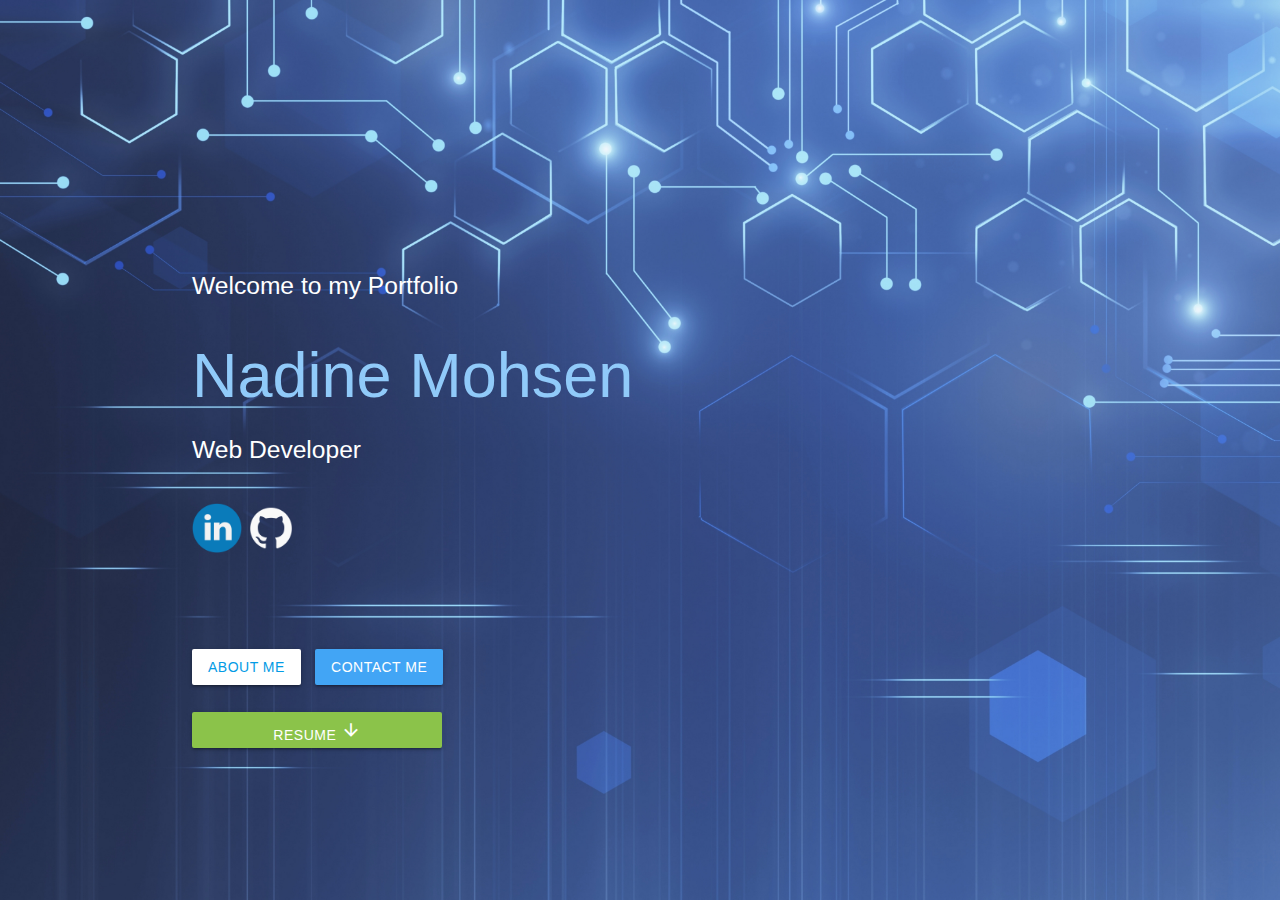
==== commit 1f656822: "more mobile responsive" ====
--- a/index.html
+++ b/index.html
@@ -22,8 +22,8 @@
         <h5>Web Developer</h5>
       <!-- links to linkedin and github -->
         <div>
-        <a class="btn-floating btn-small waves-effect waves-light transparent links" href="https://www.linkedin.com/in/nadine-mohsen/"><img src="./assets/images/linkedin.png"></a>
-        <a class="btn-floating btn-small waves-effect waves-light transparent links" href="https://github.com/NadineMohsen"><img src="./assets/images/github.png"></a>
+        <a href="https://www.linkedin.com/in/nadine-mohsen/"><img src="./assets/images/linkedin.png"></a>
+        <a href="https://github.com/NadineMohsen"><img src="./assets/images/github.png"></a>
         </div>
         <!-- links to other pages -->
         <button class="btn waves-effect waves-light blue-text text-darken-2 white" type="submit" name="action">
--- a/assets/css/homestyle.css
+++ b/assets/css/homestyle.css
@@ -20,12 +20,9 @@
 }
 
 img{
-    width:35px;
-    height:35px;
-}
-
-.links{
-    margin-top:20px;
+    width:50px;
+    height:50px;
+    margin-top:30px;
 }
 .custom-button{
     margin-top:3%;  
